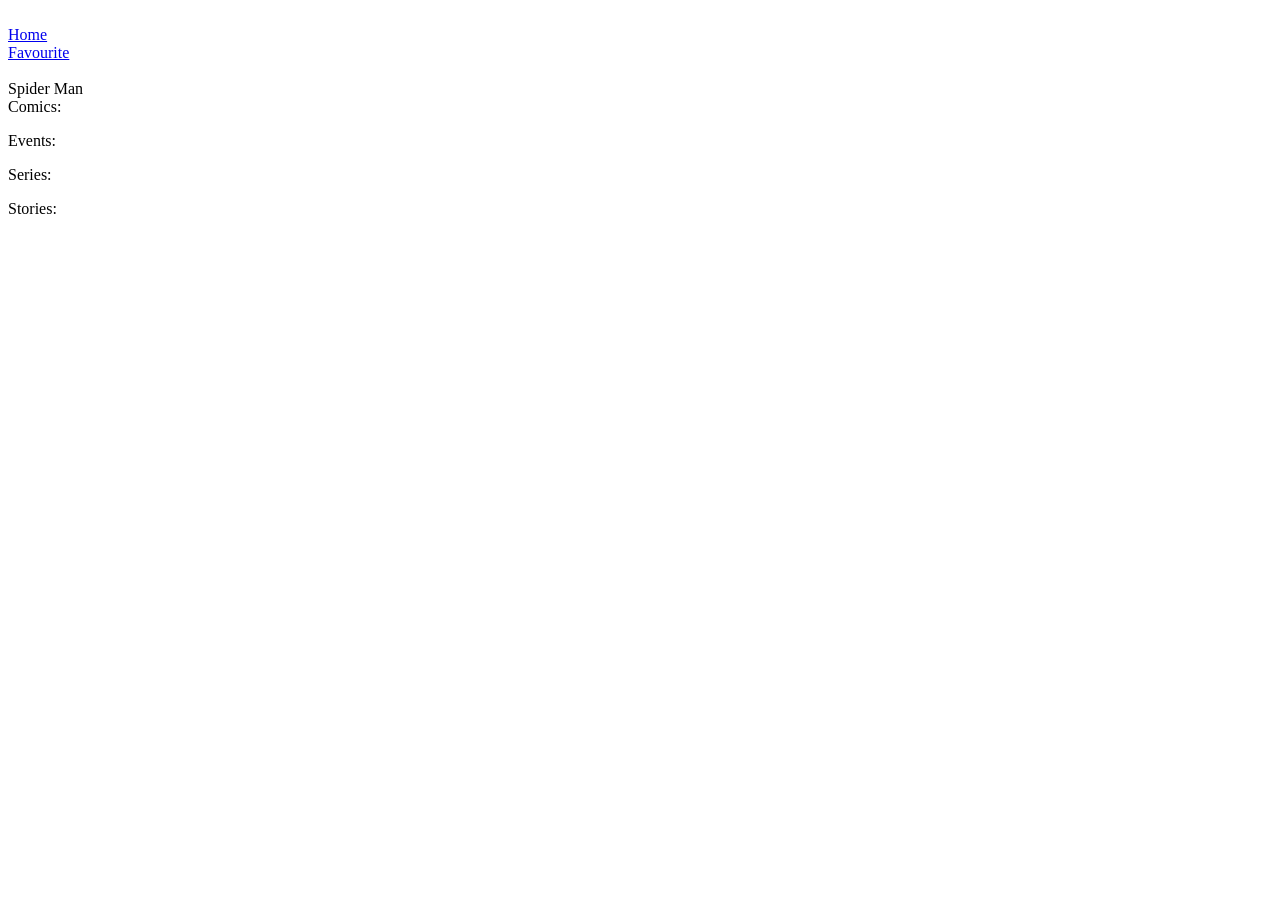
==== index.html @ 678b848e "Create index.html" ====
<!DOCTYPE html>
<html lang="en">
<head>
    <meta charset="UTF-8">
    <meta http-equiv="X-UA-Compatible" content="IE=edge">
    <meta name="viewport" content="width=device-width, initial-scale=1.0">
    <meta http-equiv="Content-Security-Policy" content="upgrade-insecure-requests" />
    <title>SuperHero Hunter</title>

    <!-- Adding icon to tab -->
    <link rel="icon" type="image/x-icon" href="/assets/images/icon.png">

    <!-- Inserting Font-Awesome CDN -->
    <link rel="stylesheet" href="https://cdnjs.cloudflare.com/ajax/libs/font-awesome/6.3.0/css/all.min.css" integrity="sha512-SzlrxWUlpfuzQ+pcUCosxcglQRNAq/DZjVsC0lE40xsADsfeQoEypE+enwcOiGjk/bSuGGKHEyjSoQ1zVisanQ==" crossorigin="anonymous" referrerpolicy="no-referrer" />
    
    <!-- Linking Google Fonts -->
    <link href="https://fonts.googleapis.com/css2?family=Orbitron:wght@400;500;600;700&family=Poppins:wght@300;400;500;600;700&display=swap" rel="stylesheet">
    
    <!-- Inserting CSS file -->
    <link rel="stylesheet" href="./assets/css/character.css">
    
    <!-- Inserting Javascript file -->
    <script src="./assets/js/character.js"></script>
</head>
<body>

    <!-- Background  -->
    <div class="box">
        <img src="./assets/images/background.jpg" alt="">
    </div>
    <!-- Home Page Link -->
    <div class="favBtn"><a href="./index.html">Home</a></div>

    <!-- Favourite Page Link -->
    <!-- <div class="favBtn favBtn2"><a href="./favourite.html">Favourite</a></div> -->
    <div class="homeBtn"><a href="./favourite.html">Favourite</a></div>

    <!-- Container to display Character details -->
    <div class="container">
        <div class="img">
            <img id="img" alt="">
        </div>
        <div class="details">
            <div class="name"id="charName">Spider Man</div>
            <div class="comics content">
                <div class="heading">Comics: </div>
                <div class="comicsList">
                    <ol type="1" class="comicsOl" id="comicsOl">
                        <!-- Comic List Item will append here -->
                    </ol>
                </div>
            </div>
            <div class="events content">
                <div class="heading">Events: </div>
                <div class="eventsList">
                    <ol type="1" class="eventsOl" id="eventsOl">
                        <!-- Events List Item will append here -->
                    </ol>
                </div>
            </div>
            <div class="series content">
                <div class="heading">Series: </div>
                <div class="seriesList">
                    <ol type="1" class="seriesOl" id="seriesOl">
                        <!-- Series List Item will append here -->
                    </ol>
                </div>
            </div>
            <div class="stories content">
                <div class="heading">Stories: </div>
                <div class="storiesList">
                    <ol type="1" class="storiesOl" id="storiesOl">
                        <!-- Stories List Item will append here -->
                    </ol>
                </div>
            </div>
        </div>
    </div>
</body>  
</html>
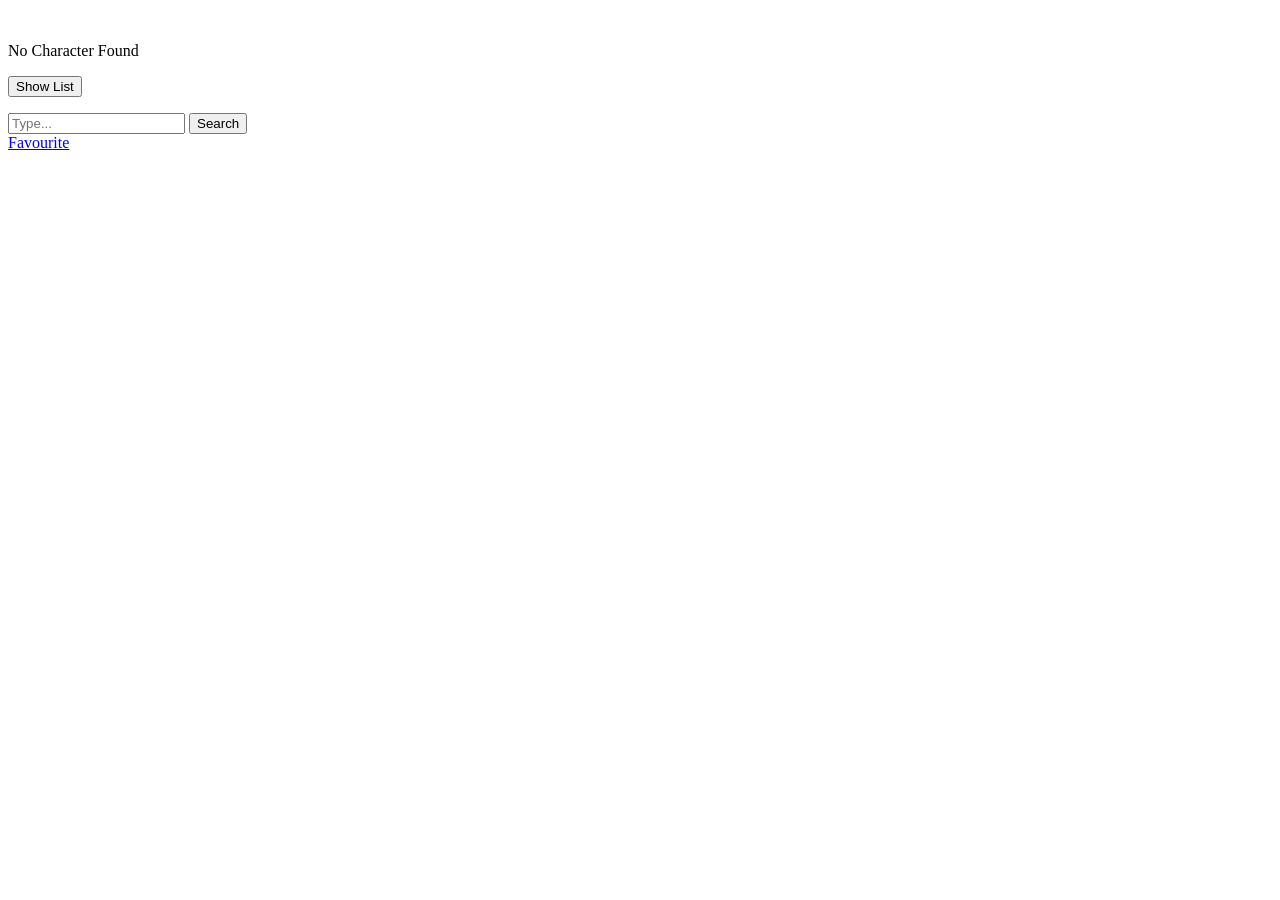
==== commit faa2d0ba: "Create index.html" ====
--- a/index.html
+++ b/index.html
@@ -9,7 +9,7 @@
 
     <!-- Adding icon to tab -->
     <link rel="icon" type="image/x-icon" href="/assets/images/icon.png">
-
+    
     <!-- Inserting Font-Awesome CDN -->
     <link rel="stylesheet" href="https://cdnjs.cloudflare.com/ajax/libs/font-awesome/6.3.0/css/all.min.css" integrity="sha512-SzlrxWUlpfuzQ+pcUCosxcglQRNAq/DZjVsC0lE40xsADsfeQoEypE+enwcOiGjk/bSuGGKHEyjSoQ1zVisanQ==" crossorigin="anonymous" referrerpolicy="no-referrer" />
     
@@ -17,64 +17,49 @@
     <link href="https://fonts.googleapis.com/css2?family=Orbitron:wght@400;500;600;700&family=Poppins:wght@300;400;500;600;700&display=swap" rel="stylesheet">
     
     <!-- Inserting CSS file -->
-    <link rel="stylesheet" href="./assets/css/character.css">
-    
+    <link rel="stylesheet" href="./assets/css/mainpage.css">
+
     <!-- Inserting Javascript file -->
-    <script src="./assets/js/character.js"></script>
+    <script defer src="./assets/js/mainpage.js" type="module"></script>
 </head>
+
 <body>
 
     <!-- Background  -->
     <div class="box">
-        <img src="./assets/images/background.jpg" alt="">
+       <img src="./assets/images/background.jpg" alt="">
     </div>
-    <!-- Home Page Link -->
-    <div class="favBtn"><a href="./index.html">Home</a></div>
 
-    <!-- Favourite Page Link -->
-    <!-- <div class="favBtn favBtn2"><a href="./favourite.html">Favourite</a></div> -->
-    <div class="homeBtn"><a href="./favourite.html">Favourite</a></div>
+    <!-- Search List` -->
+    <div class="searchList flex j-c a-s" id="search-list">
+        <p class="notFound"id="notFound">No Character Found</p>
+        <ul class="flex f-c j-s" id="ul">
+            <!-- *********Search List Will Append here********* -->
+        </ul>
+    </div>
 
-    <!-- Container to display Character details -->
-    <div class="container">
-        <div class="img">
-            <img id="img" alt="">
-        </div>
-        <div class="details">
-            <div class="name"id="charName">Spider Man</div>
-            <div class="comics content">
-                <div class="heading">Comics: </div>
-                <div class="comicsList">
-                    <ol type="1" class="comicsOl" id="comicsOl">
-                        <!-- Comic List Item will append here -->
-                    </ol>
-                </div>
-            </div>
-            <div class="events content">
-                <div class="heading">Events: </div>
-                <div class="eventsList">
-                    <ol type="1" class="eventsOl" id="eventsOl">
-                        <!-- Events List Item will append here -->
-                    </ol>
-                </div>
-            </div>
-            <div class="series content">
-                <div class="heading">Series: </div>
-                <div class="seriesList">
-                    <ol type="1" class="seriesOl" id="seriesOl">
-                        <!-- Series List Item will append here -->
-                    </ol>
-                </div>
-            </div>
-            <div class="stories content">
-                <div class="heading">Stories: </div>
-                <div class="storiesList">
-                    <ol type="1" class="storiesOl" id="storiesOl">
-                        <!-- Stories List Item will append here -->
-                    </ol>
-                </div>
-            </div>
-        </div>
+    <!-- Show/Hide Characters List -->
+    <button class="showHideList" id="showHideList">Show List</button>
+    
+    <!-- Characters list -->
+    <div class="charList" id="charList">
+        <ul class="charListUl" id="charListUl">
+            <!-- *********Character List Will Append here*********** -->
+        </ul>
     </div>
+
+    <!-- SearchBar to search characters  -->
+    <div class="searchbar">
+        <input type="text" name="name" id="name" placeholder="Type...">
+        <button class="searchBtn">Search</button>
+    </div>
+
+    <!-- Favourite Characters Link -->
+    <div class="favBtn"><a href="./favourite.html">Favourite</a></div>
+
+    <!-- Mute Unmute button for background video -->
+    <!-- <button id="unmuteBtn" class="unmuteBtn"><i class="fa-solid fa-volume-xmark fa-2x unmuteBtni" id="unmuteBtni"></i></button> -->
+
 </body>  
+
 </html>      
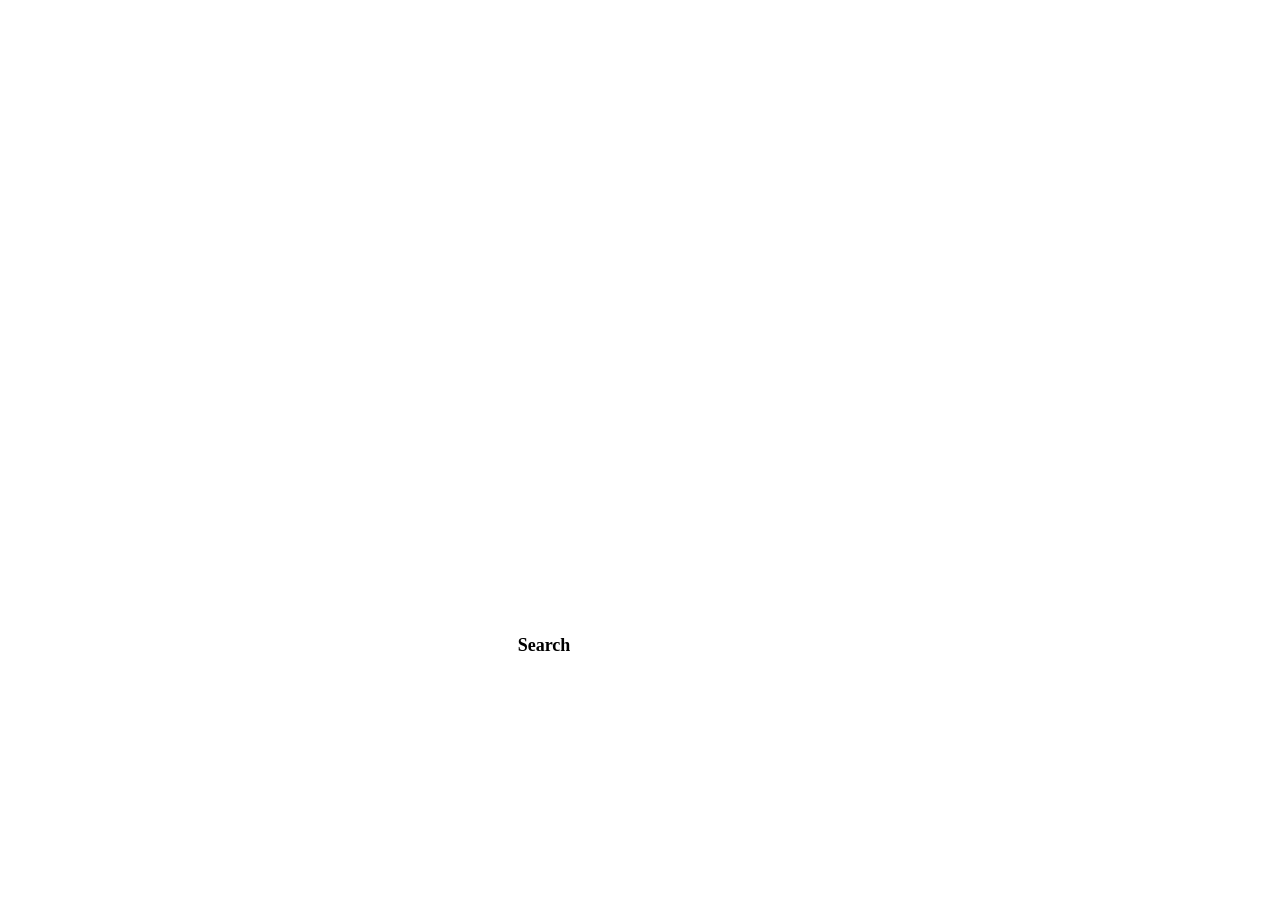
==== commit 3935f8e2: "Update index.html" ====
--- a/index.html
+++ b/index.html
@@ -17,10 +17,10 @@
     <link href="https://fonts.googleapis.com/css2?family=Orbitron:wght@400;500;600;700&family=Poppins:wght@300;400;500;600;700&display=swap" rel="stylesheet">
     
     <!-- Inserting CSS file -->
-    <link rel="stylesheet" href="./assets/css/mainpage.css">
+    <link rel="stylesheet" href="mainpage.css">
 
     <!-- Inserting Javascript file -->
-    <script defer src="./assets/js/mainpage.js" type="module"></script>
+    <script defer src="mainpage.js" type="module"></script>
 </head>
 
 <body>
--- a/mainpage.css
+++ b/mainpage.css
@@ -0,0 +1,405 @@
+*{
+    margin:0;
+    padding:0;
+    box-sizing:border-box;
+    font-family:'orbitron'
+}
+
+/* Utility Classes */
+.flex{
+    display:flex;
+}
+.f-c{
+    flex-direction:column;
+}
+.a-c{
+    align-items: center;
+}
+.a-s{
+    align-items:flex-start;
+}
+.j-s{
+    justify-content:flex-start;
+}
+.j-c{
+    justify-content: center;
+}
+.j-sb{
+    justify-content: space-between;
+}
+
+/* Defining variables for colors */
+:root{
+    --pure:#fff;
+    --dark:#000;
+    --list-background:rgba(255, 255, 255,.5);
+    --listHover:rgba(255, 255, 255,.7);
+    --theme:rgb(255,0,0);
+    --addBtn:rgb(73, 73, 73);
+    --addBtnHover:rgba(158, 158, 158, 0.7);
+}
+
+body{
+    min-height:100vh;
+    display:flex;
+    justify-content: center;
+    align-items:center;
+}
+
+/********* Background  *********/
+.box{
+    width:100%;
+    min-height:100vh;
+    position:relative;
+    overflow:hidden;
+}
+.box img{
+    position:absolute;
+    top:0;
+    left:0;
+    z-index:9;
+}
+
+/****** SearchBar ********/
+.searchbar{
+    position:absolute;
+    top:70%;
+    left:15%;
+    z-index:12;
+    width:auto;
+    display:flex;
+    justify-content:right;
+    align-items:end;
+}
+.searchbar input[type="text"]{
+    width:300px;
+    height:30px;
+    background:transparent;
+    border-top:0;
+    border-right:0;
+    border-left:0;
+    border-bottom:2px solid var(--pure);
+    outline:none;
+    color:var(--pure);
+    font-size:18px;
+    letter-spacing: 2px;
+    display:flex;
+    align-items:flex-end;
+}
+.searchbar input[type="text"]::placeholder{
+    font-size:20px;
+    color:var(--pure);
+    display:flex;
+    align-items: flex-end;
+    justify-content: right;
+}
+.searchBtn{
+    width:6.5rem;
+    height:30px;
+    background:var(--pure);
+    color:var(--dark);
+    font-size:18px;
+    font-weight:600;
+    border:2px solid var(--pure);
+    padding:.2rem;
+    cursor:pointer;
+    transition:all .2s ease-in-out;
+    display:inline-block;
+}
+.searchBtn:hover{
+    background:transparent;
+    color:var(--pure);
+}
+
+/****** Favourite Page Link *******/
+.favBtn{
+    position:absolute;
+    top:10%;
+    left:10%;
+    z-index:12;
+    overflow:hidden;
+}
+.favBtn a{
+    text-decoration: none;
+    color:var(--pure);
+    font-size:1.5rem;
+    letter-spacing: 1px;
+    position:relative;
+}
+.favBtn a::before{
+    content:'';
+    position:absolute;
+    width:100%;
+    height:2px;
+    background: var(--theme);
+    bottom:0;
+    left:-100%;
+    z-index:13;
+    transition:all .2s ease-in-out;
+}
+.favBtn a:hover::before{
+    left:0;
+}
+
+
+
+/******** Search List ***********/
+.searchList{
+    width:600px;
+    max-height:20rem;
+    position:absolute;
+    z-index:14;
+    background:var(--list-background);
+    border-radius:.2rem;
+    padding:.5rem;
+    overflow:hidden;
+    overflow-y:scroll;
+    display:none;
+}
+.searchList ul{
+    width:100%;
+    height:auto;
+    overflow-y:scroll;
+}
+.searchList::-webkit-scrollbar{
+    width:2px;
+}
+.searchList:-webkit-scrollbar-track {
+    background: var(--list-background);
+  }
+.searchList::-webkit-scrollbar-thumb {  
+    background: var(--pure);
+}
+.searchList::-webkit-scrollbar-thumb:hover {
+    background: var(--dark);
+}
+.searchList ul::-webkit-scrollbar{
+    display:none;
+}
+
+.searchList li{
+    width:100%;
+    height:3rem;
+    list-style:none;
+    font-size:1.2rem;
+    font-weight:500;
+    padding: 0 1rem;
+    margin:.2rem 0;
+    border-radius: .2rem;
+    transition:all .22s ease-in-out;
+}
+.searchList li:hover{
+    height:6rem;
+    background:var(--listHover) ;
+}
+
+.searchList li .addFav{
+    background:transparent;
+    border:none;
+    outline:none;
+    cursor:pointer;
+    padding:.5rem;
+    border-radius:.2rem;
+    transition:all .2s ease-in-out;
+}
+.searchList li .addFav .addFavi{
+    font-size:1.2rem;
+    color:var(--addBtn);
+}
+.searchList li .addFav:hover{
+    background:var(--addBtnHover);
+}
+.searchList li .addFav:hover .addFavi{
+    color:var(--dark);
+}
+
+.searchList .left{
+    cursor:pointer;
+}
+.searchList .left .charName{
+    max-width:80%;
+    margin-left:1rem;
+    transition:all .2s ease-in-out;
+}
+.searchList .left img{
+    width:40px;
+    height:40px;
+    border-radius:.2rem;
+    transition:all .2s ease-in-out;
+}
+.searchList li:hover .left img{
+    width:70px;
+    height:70px;
+}
+.searchList li:hover .charName{
+    font-size:1.5rem;
+}
+.searchList li:hover .addFav{
+    padding:.5rem;
+}
+
+/******** If no item in Search List ********/
+.notFound{
+    position:absolute;
+    top:50%;
+    left:50%;
+    transform:translate(-50%,-50%);
+    font-weight:600;
+    font-size:1.2rem;
+    display:none;
+
+}
+
+/********* Mute Unmute Background Video *********/
+.unmuteBtn{
+    position:absolute;
+    z-index:13;
+    left:2rem;
+    bottom:2rem;
+    background:transparent;
+    border:none;
+    outline:none;
+    cursor:pointer;
+}
+.unmuteBtn .unmuteBtni{
+    background:transparent;
+    color:var(--pure);
+}
+
+
+/********* Characters List for Home Page *********/
+.charList{
+    width:44%;
+    max-height:75vh;
+    position:absolute;
+    z-index:14;
+    background:var(--list-background);
+    border-radius:.2rem;
+    padding:.5rem;
+    overflow:hidden;
+    overflow-y:scroll;
+    top:15%;
+    right:10%;
+}
+.charList::-webkit-scrollbar{
+    width:5px;
+}
+.charList:-webkit-scrollbar-track {
+    background: var(--list-background);
+}
+.charList::-webkit-scrollbar-thumb {
+    background: var(--pure);
+    border-radius:2.5px;
+}
+.charList::-webkit-scrollbar-thumb:hover {
+    background: var(--dark);
+}
+.charListUl{
+    width:100%;
+    height:100%;
+    display:flex;
+    flex-wrap:wrap;
+}
+.char{
+    width:170px;
+    height:300px;
+    margin:1rem;
+    background:var(--listHover) ;
+    border-radius:.2rem;
+    list-style:none;
+}
+.char .img{
+    width:100%;
+    height:60%;
+}
+.char .img .charImg{
+    width:100%;
+    height:100%;
+    border-radius:.2rem;
+}
+.char .details{
+    text-align: center;
+    padding:.7rem;
+}
+.char .details .name{
+    
+    color:var(--theme);
+    font-size:1rem;
+    padding-bottom:.3rem;
+    font-weight:500;
+}
+.char .details .series, .char .details .comics{
+    font-size:.8rem;
+    letter-spacing:1px;
+    line-height:1.2rem;
+}
+
+
+/********* Show/Hide List Button *********/
+.showHideList{
+    position:absolute;
+    top:10%;
+    right:10%;
+    color:var(--pure);
+    z-index:14;
+    background:transparent;
+    border:none;
+    cursor:pointer;
+    font-size:1.3rem;
+    letter-spacing: 2px;
+    transition:all .3s ease-in-out;
+}
+.showHideList:hover{
+    border-right:10px solid var(--theme);
+    padding-left:.7rem;
+}
+
+
+/* Media Query for width less than 710px */
+@media screen and (max-width: 710px) {
+    .searchList{
+        width:95%;
+    }
+    .searchList li{
+        font-size:.9rem;
+    }
+    .searchList li:hover .charName{
+        font-size:1.1rem;
+    }
+    .favBtn a{
+        font-size:1.2rem;
+    }
+    .showHideList{
+        font-size:1.2rem;
+    }
+    .searchbar input[type="text"]{
+        width:230px;
+        color:var(--pure);
+        font-size:.9rem;
+        letter-spacing: 1px;
+    }
+    .searchbar input[type="text"]::placeholder{
+        font-size:1rem;
+    }
+    .searchBtn{
+        width:6rem;
+        font-size:1rem;
+    }
+}
+
+
+/* Media Query for width less than 510px */
+@media screen and (max-width: 510px) {
+    .searchList li{
+        font-size:.8rem;
+    }
+    .searchList li:hover .charName{
+        font-size:1rem;
+    }
+    .favBtn a{
+        font-size:1rem;
+    }
+    .showHideList{
+        font-size:1rem;
+    }
+}
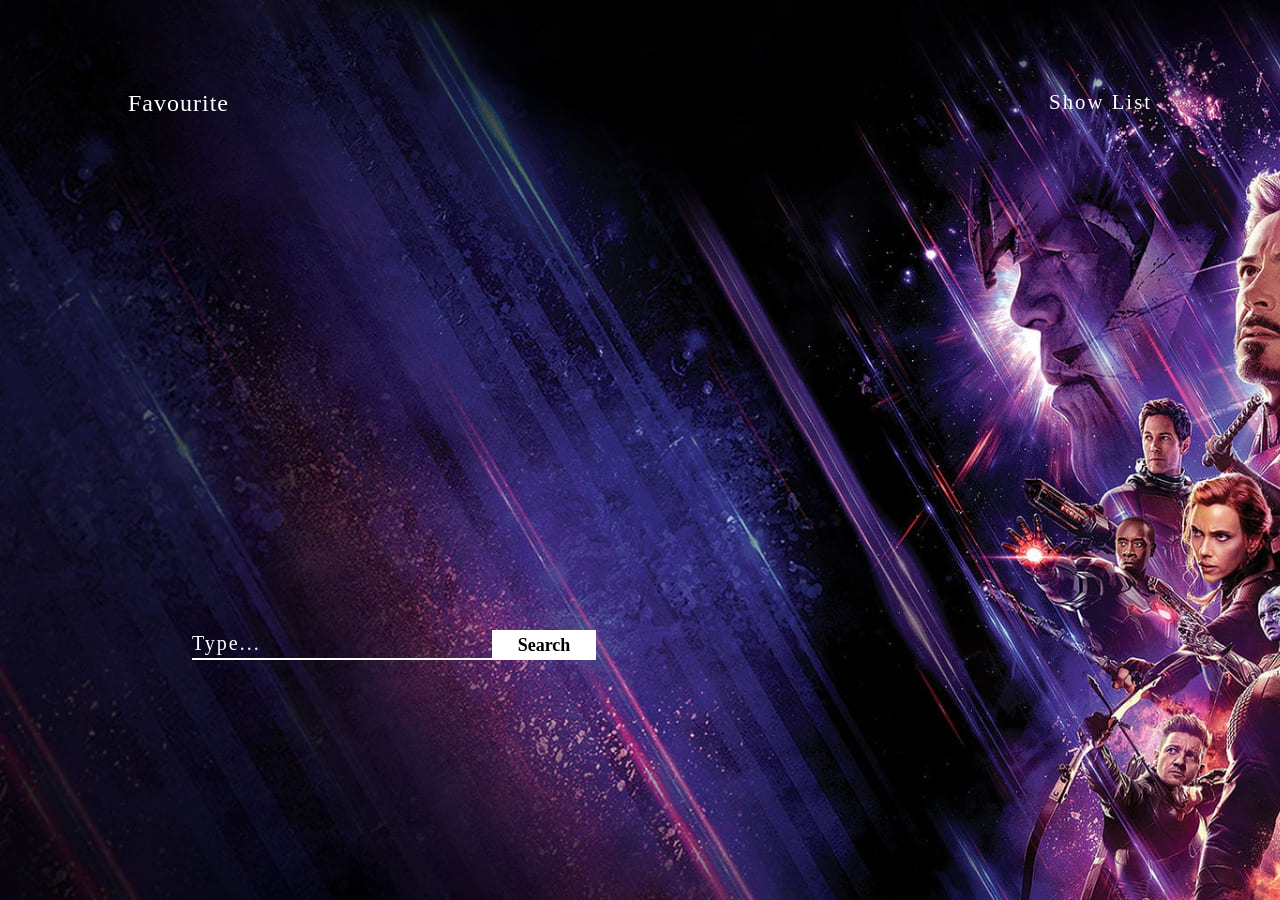
==== commit 2fa5c4aa: "Update index.html" ====
--- a/index.html
+++ b/index.html
@@ -8,7 +8,7 @@
     <title>SuperHero Hunter</title>
 
     <!-- Adding icon to tab -->
-    <link rel="icon" type="image/x-icon" href="/assets/images/icon.png">
+    <link rel="icon" type="image/x-icon" href="/background (1).jpg/icon.png">
     
     <!-- Inserting Font-Awesome CDN -->
     <link rel="stylesheet" href="https://cdnjs.cloudflare.com/ajax/libs/font-awesome/6.3.0/css/all.min.css" integrity="sha512-SzlrxWUlpfuzQ+pcUCosxcglQRNAq/DZjVsC0lE40xsADsfeQoEypE+enwcOiGjk/bSuGGKHEyjSoQ1zVisanQ==" crossorigin="anonymous" referrerpolicy="no-referrer" />
@@ -27,7 +27,7 @@
 
     <!-- Background  -->
     <div class="box">
-       <img src="./assets/images/background.jpg" alt="">
+       <img src="./background (1).jpg" alt="">
     </div>
 
     <!-- Search List` -->
